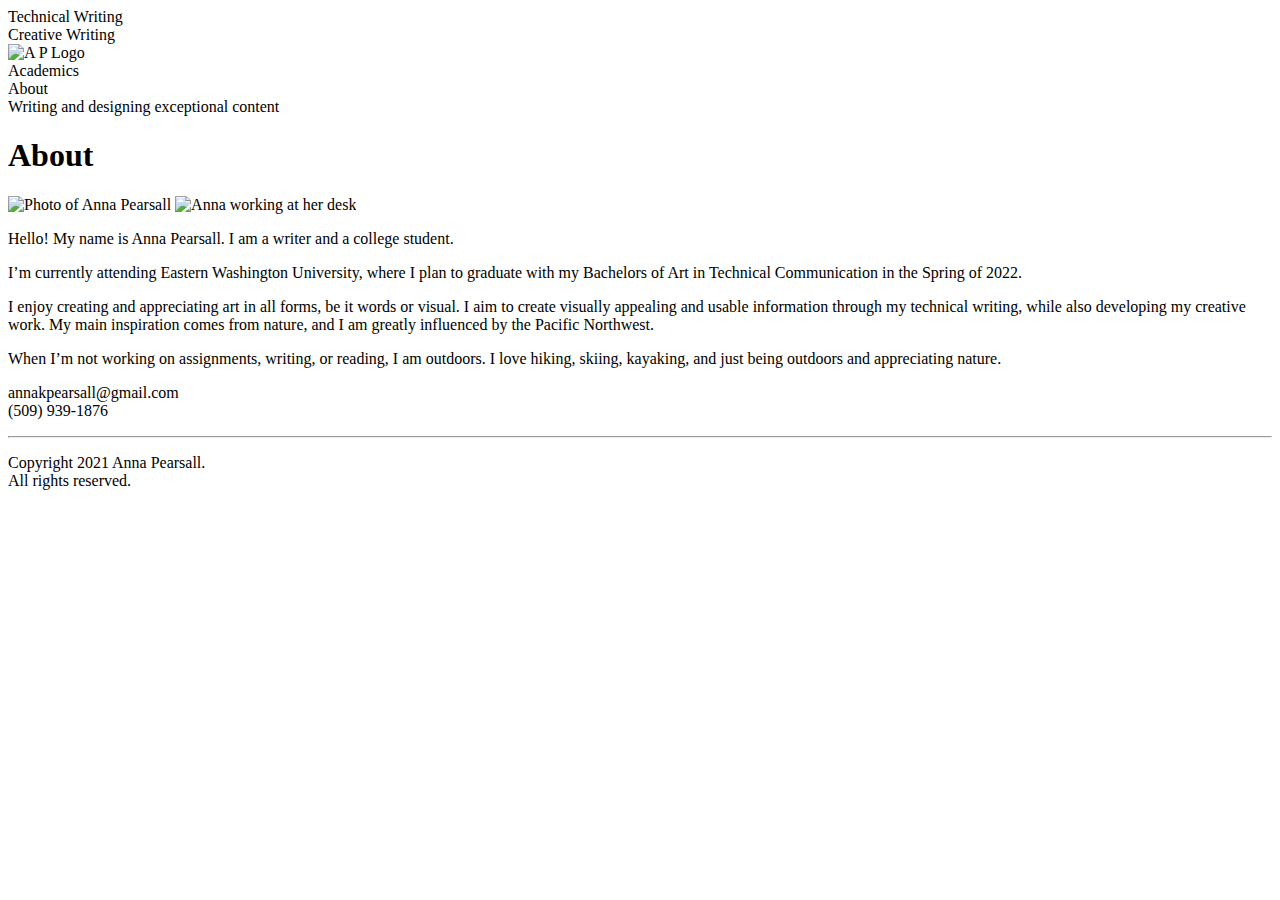
==== about.html @ 51fda55f "Add files via upload" ====
<html>

<head>
  <title> About | Anna Pearsall </title>
  <meta charset="UTF-8">
  <meta name="keywords" content="portfolio, resume, writing, contact info, email address, phone number, about, college student">
  <meta name="description" content="Meet Anna Pearsall, a college student studying Technical Communication and Creative Writing.">
  <meta name="author" content="Anna Pearsall">
  <meta name="viewport" content="width=device-width, intitial-scale=1.0">
</head>

<body>
  <a name="header"> </a>
  <div class="header">
    <div class="menu-option"> Technical Writing </div>
    <div class="menu-option"> Creative Writing </div>
    <img id="logo" src="https://i.imgur.com/4U53gy1.png" alt="A P Logo">
    <div class="menu-option"> Academics </div>
    <div class="menu-option"> About </div>
  </div>
  <div id="catch-phrase"> Writing and designing exceptional content </div>

  <div id="title">
    <h1> About </h1>
  </div>

  <div id="main">
    <img id="portrait" src="https://i.imgur.com/eiROH2Q.jpg" alt="Photo of Anna Pearsall">

    <img id="desk-photo" src="https://i.imgur.com/O027x8C.jpg" alt="Anna working at her desk">
  </div>
  <div class="content">
    <p>Hello! My name is Anna Pearsall. I am a writer and a college student.</p>

    <p>I’m currently attending Eastern Washington University, where I plan to graduate with my Bachelors of Art in Technical Communication in the Spring of 2022.</p>

    <p>I enjoy creating and appreciating art in all forms, be it words or visual. I aim to create visually appealing and usable information through my technical writing, while also developing my creative work. My main inspiration comes from nature, and I am greatly influenced by the Pacific Northwest.</p>

    <p>When I’m not working on assignments, writing, or reading, I am outdoors. I love hiking, skiing, kayaking, and just being outdoors and appreciating nature.</p>
  </div>

  <div id="footer">
    <p> annakpearsall@gmail.com <br> (509) 939-1876 </p>
    <hr>
    <p> Copyright 2021 Anna Pearsall. <br> All rights reserved.
    </p>
  </div>
</body>

</html>
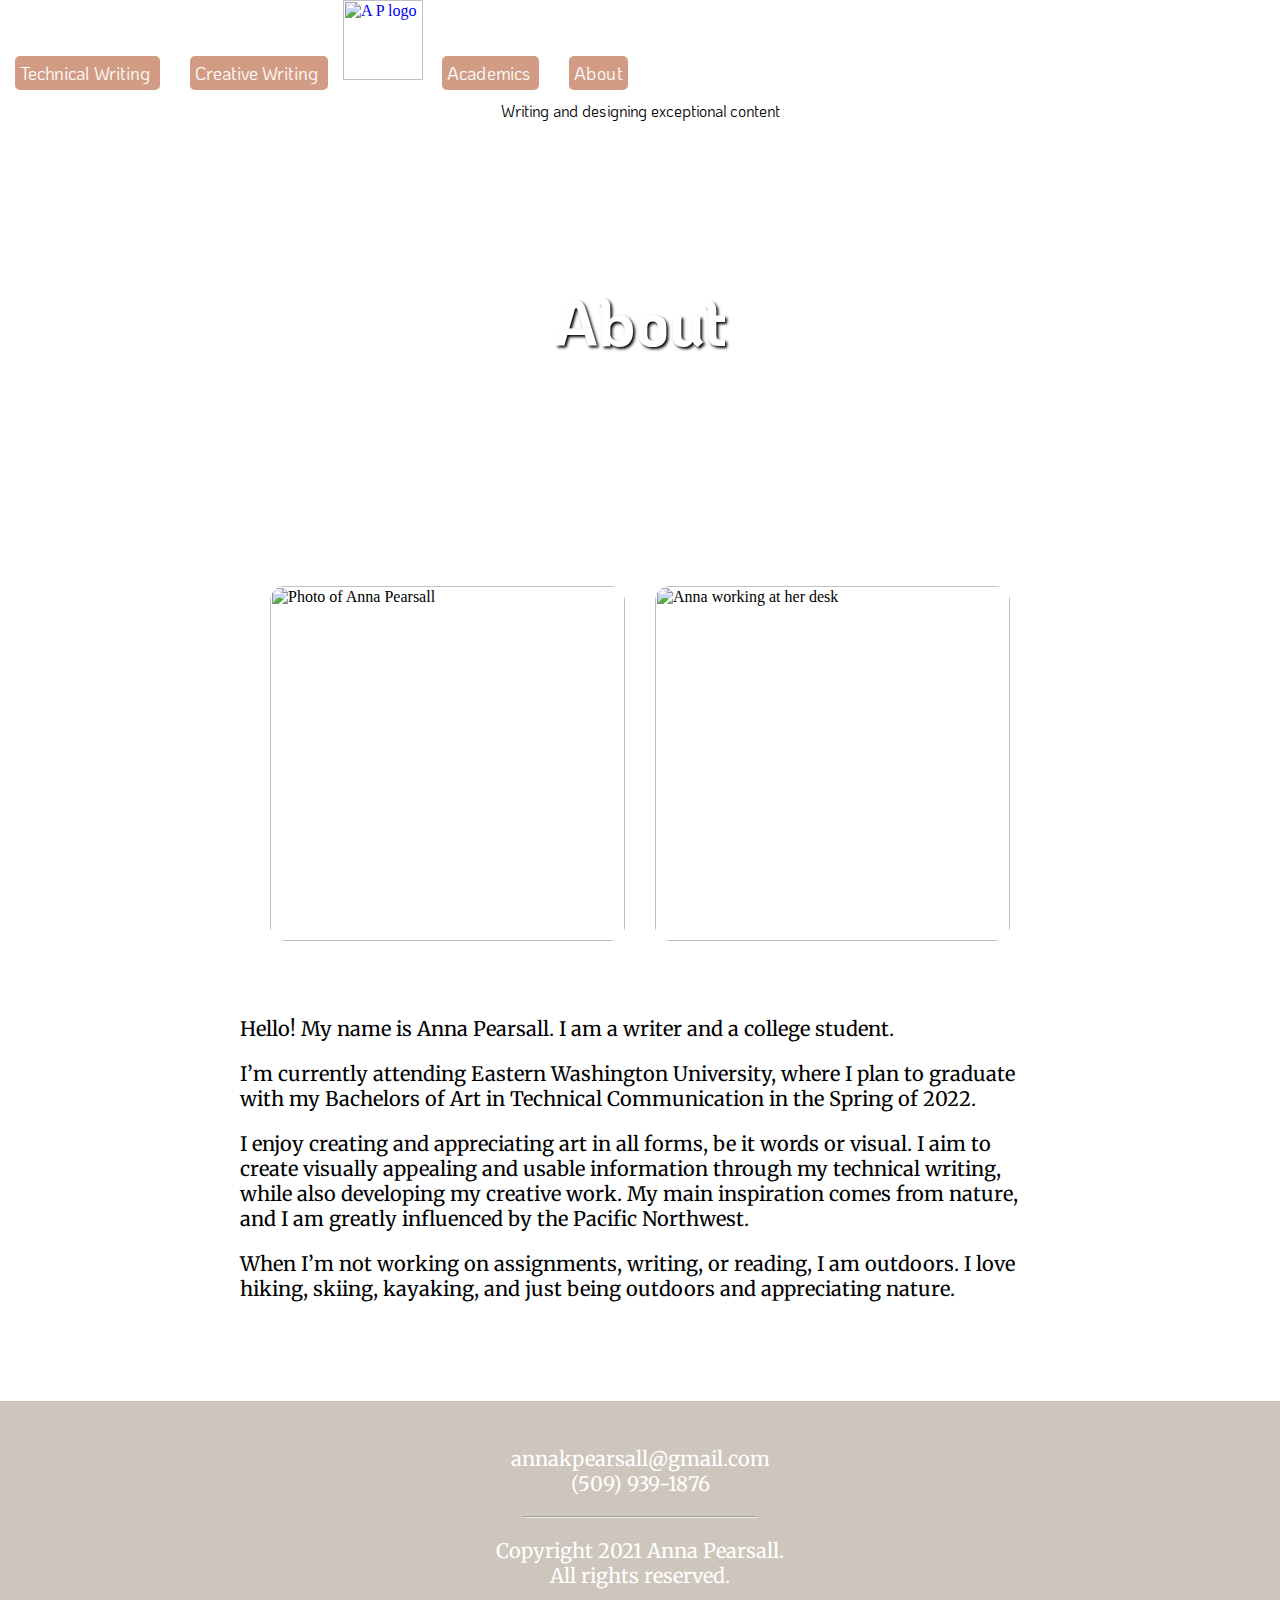
==== commit fbd72337: "Added links and head info" ====
--- a/about.html
+++ b/about.html
@@ -2,21 +2,23 @@
 
 <head>
   <title> About | Anna Pearsall </title>
+  <link rel="stylesheet" href="about-style.css">
   <meta charset="UTF-8">
   <meta name="keywords" content="portfolio, resume, writing, contact info, email address, phone number, about, college student">
   <meta name="description" content="Meet Anna Pearsall, a college student studying Technical Communication and Creative Writing.">
   <meta name="author" content="Anna Pearsall">
   <meta name="viewport" content="width=device-width, intitial-scale=1.0">
+  <base href="https://annapearsall.com/">
 </head>
 
 <body>
   <a name="header"> </a>
-  <div class="header">
-    <div class="menu-option"> Technical Writing </div>
-    <div class="menu-option"> Creative Writing </div>
-    <img id="logo" src="https://i.imgur.com/4U53gy1.png" alt="A P Logo">
-    <div class="menu-option"> Academics </div>
-    <div class="menu-option"> About </div>
+  <div id="header">
+    <a class="menu-option" href="technical-writing.html"> Technical Writing </a>
+    <a class="menu-option" href="creative-writing.html"> Creative Writing </a>
+    <a href="https://www.annapearsall.com/"> <img id="logo" src="https://i.imgur.com/4U53gy1.png" alt="A P logo"> </a>
+    <a class="menu-option" href="academics.html"> Academics </a>
+    <a class="menu-option" href="about.html"> About </a>
   </div>
   <div id="catch-phrase"> Writing and designing exceptional content </div>
 
@@ -47,4 +49,4 @@
   </div>
 </body>
 
-</html>+</html>
--- a/about-style.css
+++ b/about-style.css
@@ -0,0 +1,181 @@
+@import url(https://fonts.googleapis.com/css2?family=KoHo&family=Merriweather&display=swap);
+
+body {
+  margin: 0;
+}
+
+html {
+  scroll-behavior: smooth;
+}
+
+p {
+  font-family: Merriweather, serif;
+  font-size: 20px;
+}
+
+a {
+  text-decoration: none;
+}
+
+
+h1 {
+  font-size: 64px;
+  text-align: center;
+  color: white;
+  font-family: KoHo, sans-serif;
+  position: absolute;
+  top: 25%;
+  width: 100%;
+  text-shadow: 2px 2px 3px black;
+}
+
+/* Styling the header */
+.header {
+  display: flex;
+  align-items: flex-end;
+  justify-content: space-around;
+  margin: 30px 30px 10px 30px;
+  flex-flow: row wrap;
+}
+
+#logo {
+  width: 80px;
+}
+
+.menu-option {
+  background: #D29C84;
+  padding: 5px;
+  font-family: KoHo, sans-serif;
+  font-size: 18px;
+  border-radius: 5px;
+  text-align: center;
+  color: white;
+  width: 160px;
+  margin: 10px 15px;
+}
+
+#catch-phrase {
+  font-family: KoHo, sans-serif;
+  text-align: center;
+  margin-top: 15px;
+  margin-bottom: 20px;
+}
+
+/* Styling the body */
+
+#title {
+  background: url(https://i.imgur.com/ZiITbdl.jpg?1);
+  background-position: center;
+  background-size: cover;
+  background-attachment: fixed;
+  height: 380px;
+  margin-bottom: 50px;
+  position: relative;
+}
+
+#main {
+  display: flex;
+  flex-wrap: wrap;
+  justify-content: center;
+}
+
+.content {
+  max-width: 800px;
+  margin: auto;
+  margin-top: 60px;
+}
+
+#portrait {
+  height: 355px;
+  margin: 15px;
+  border-radius: 15px;
+}
+
+#desk-photo {
+  height: 355px;
+  margin: 15px;
+  border-radius: 15px;
+  grid-column-start: 1;
+}
+
+/* Styling the footer */
+
+#footer {
+  color: white;
+  height: 180px;
+  background: #CEC5BC;
+  text-align: center;
+  font-family: merriweather, serif;
+  font-size: 20px;
+  padding-top: 25px;
+  margin-top: 100px;
+}
+
+hr {
+  width: 230px;
+}
+
+/* Interactivity */
+.menu-option:hover {
+  background: white;
+  color: #D29C84;
+  box-shadow: -2px 2px 4px rgba(0, 0, 0, 0.25);
+}
+.menu-option {
+  transition: all .75s ease;
+}
+
+/* Adding Media Queries */
+
+@media (max-width: 875px) {
+  
+  
+  .paragraph {
+    margin: 50px;
+    
+  }
+}
+
+@media (max-width: 960px) {
+  .header {
+    display: grid;
+    grid-template-columns: repeat(3, 1fr);
+    grid-template-rows: 1fr 1fr;
+    justify-items: center;
+  }
+  
+  #tcom-button {
+    grid-area: 1 / 1 / 2 / 2;
+  }
+  
+  #creative-button {
+    grid-area: 2 / 1 / 3 / 2;
+  }
+  
+  #academics-button {
+    grid-area: 1 / 3 / 2 / 4;
+  }
+  
+  #about-button-header {
+    grid-area: 2 / 3 / 3 / 4;
+  }
+  
+  #logo {
+    grid-area: 1 / 2 / 3 / 3;
+  }
+}
+
+@media (max-width: 450px) {
+  .menu-option {
+    font-size: 14px;
+    width: 110px;
+  }
+  p {
+    font-size: 16px;
+    margin: 30px;
+  }
+  
+  .link-option {
+    width: 300px;
+  }
+}
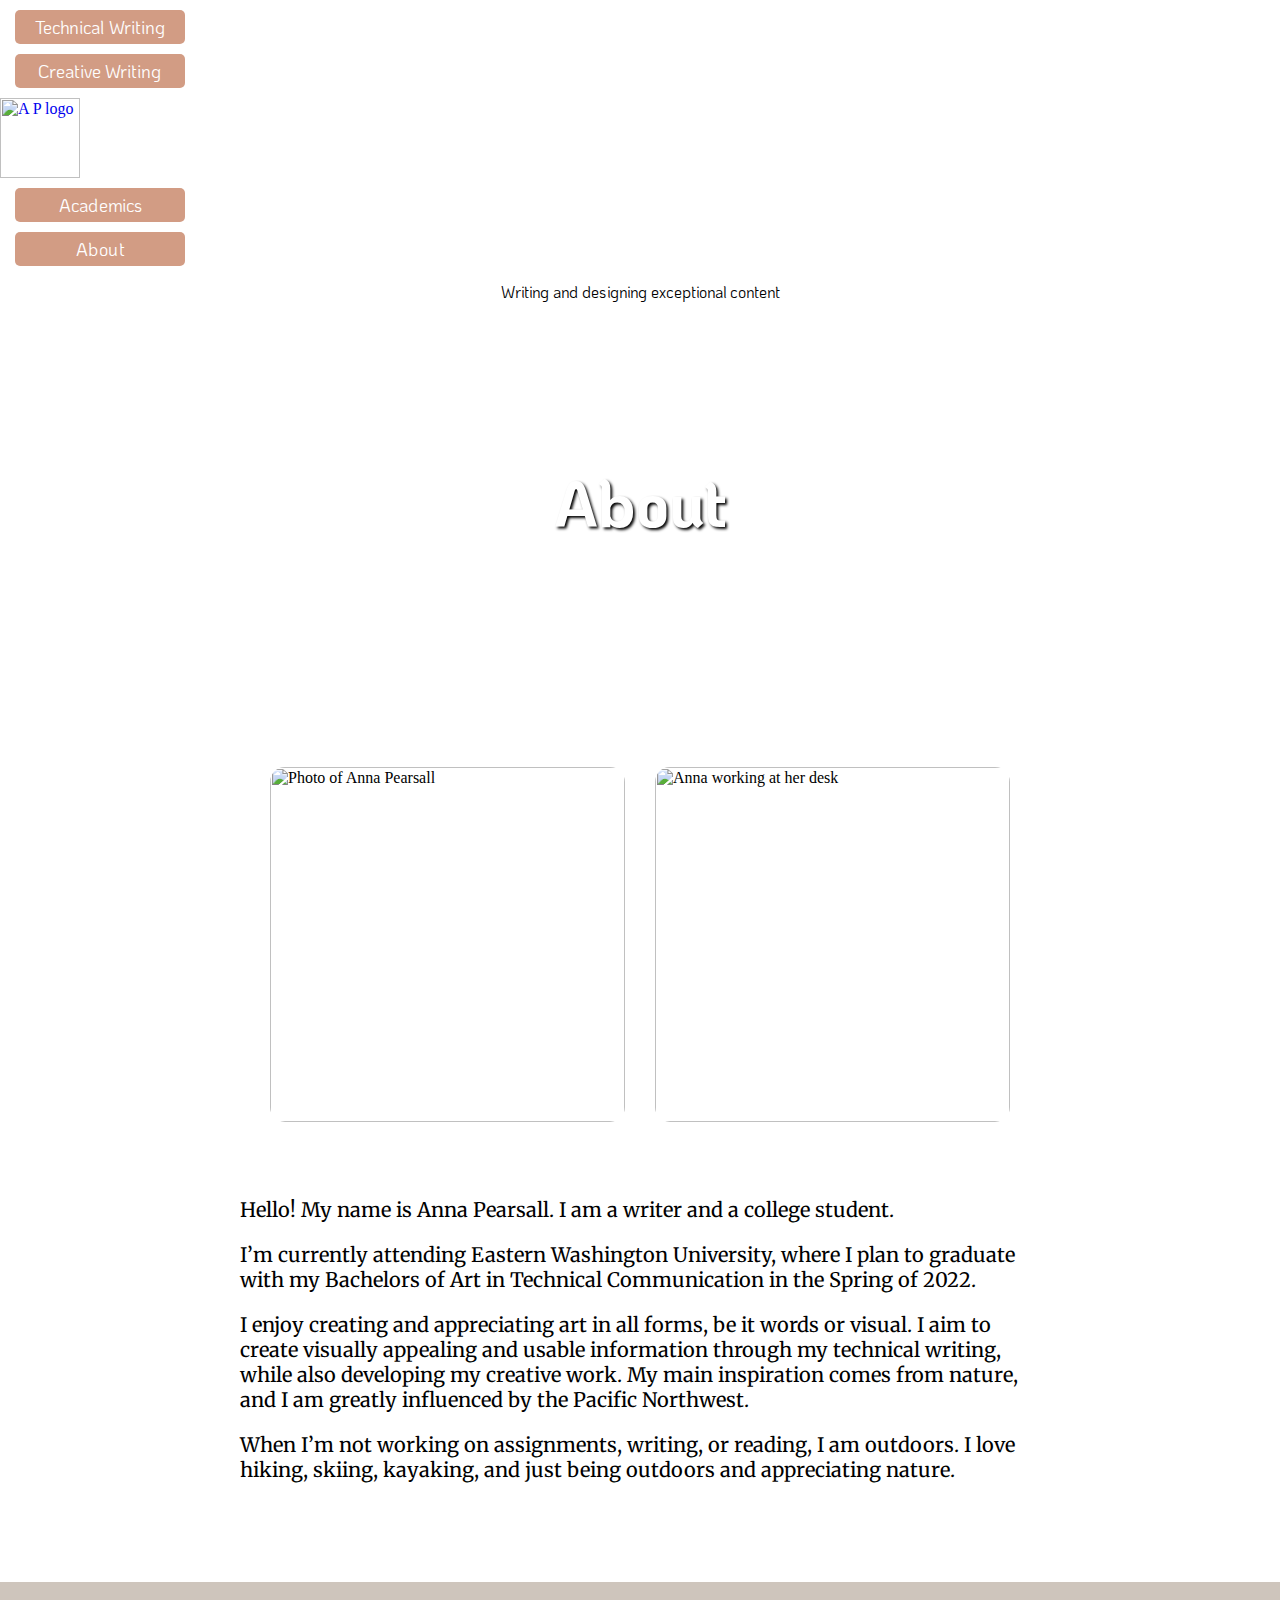
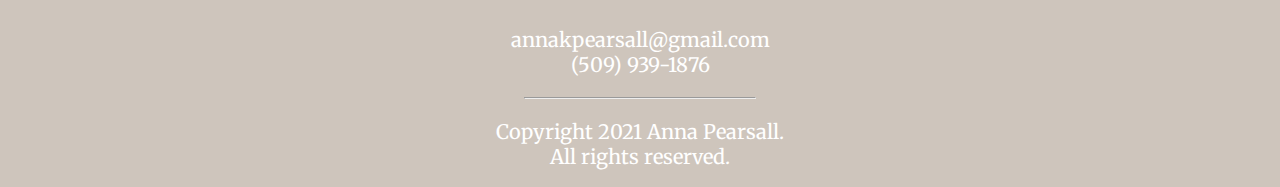
==== commit cb172026: "Fixing nav bar" ====
--- a/about.html
+++ b/about.html
@@ -14,11 +14,11 @@
 <body>
   <a name="header"> </a>
   <div id="header">
-    <a class="menu-option" href="technical-writing.html"> Technical Writing </a>
-    <a class="menu-option" href="creative-writing.html"> Creative Writing </a>
+    <a href="technical-writing.html"> <div class="menu-option" > Technical Writing </div>  </a>
+    <a href="creative-writing.html"> <div class="menu-option"> Creative Writing </div> </a>
     <a href="https://www.annapearsall.com/"> <img id="logo" src="https://i.imgur.com/4U53gy1.png" alt="A P logo"> </a>
-    <a class="menu-option" href="academics.html"> Academics </a>
-    <a class="menu-option" href="about.html"> About </a>
+    <a href="academics.html"> <div class="menu-option"> Academics </div> </a>
+    <a href="about.html"><div class="menu-option"> About </div> </a> 
   </div>
   <div id="catch-phrase"> Writing and designing exceptional content </div>
 
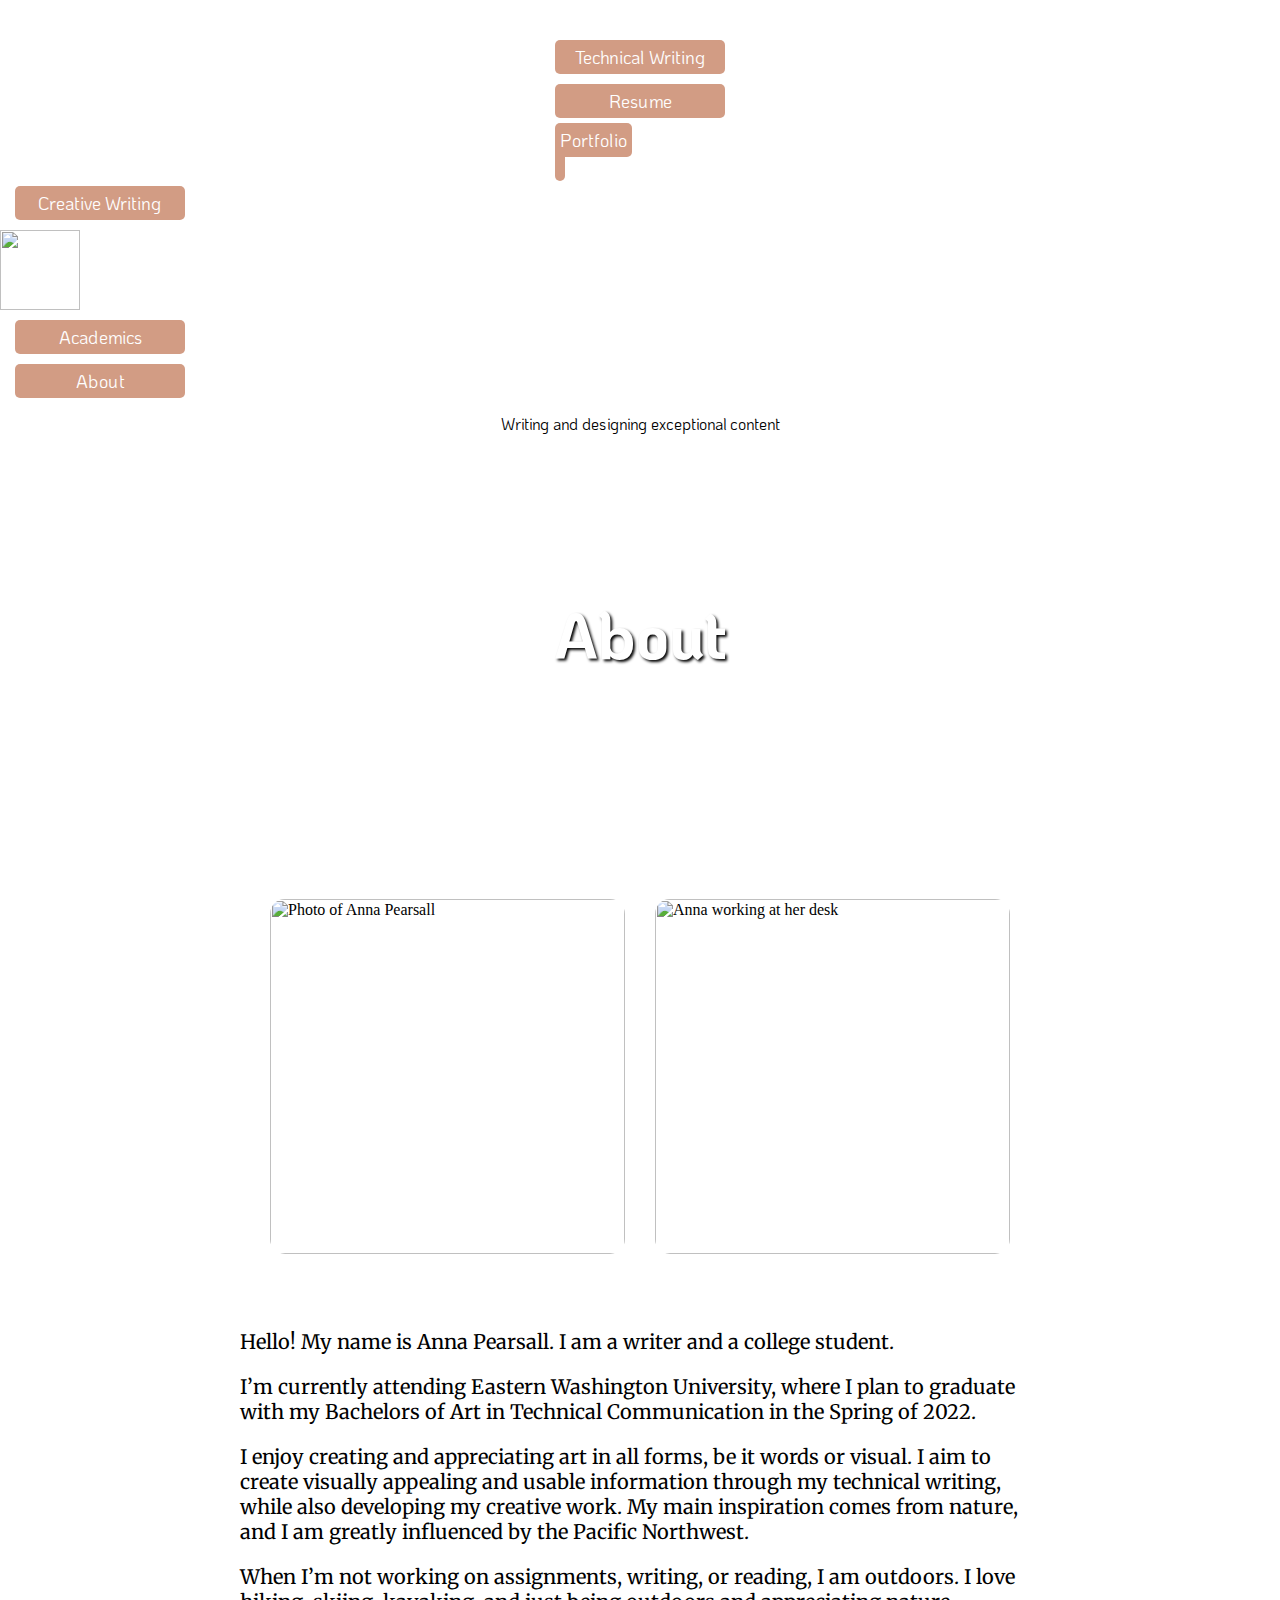
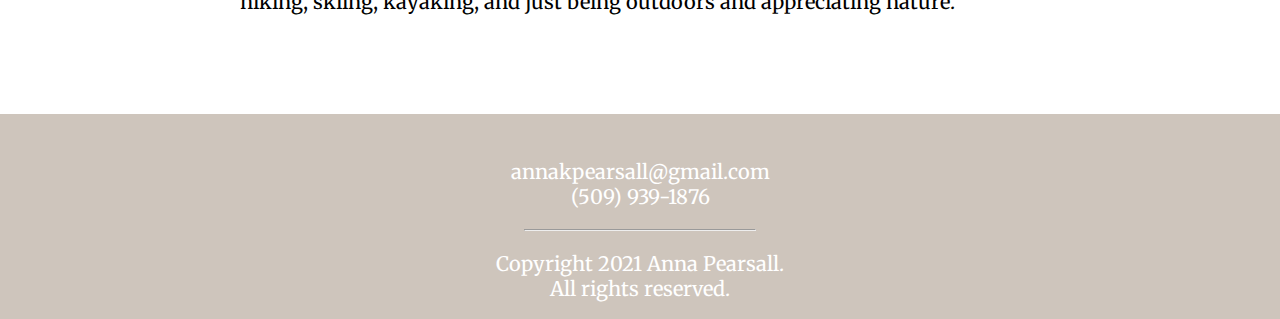
==== commit 25df611e: "adding dropdown" ====
--- a/about.html
+++ b/about.html
@@ -14,7 +14,15 @@
 <body>
   <a name="header"> </a>
   <div id="header">
-    <a href="technical-writing.html"> <div class="menu-option" > Technical Writing </div>  </a>
+    <div id="dropdown">
+      <a href="technical-writing.html"> <div class="menu-option" > Technical Writing </div>  </a>
+	  
+	  <!-- Hidden within CSS -->
+	<div id="dropdown-content">
+    <a href="resume.html"> <div class="menu-option"> Resume </div> </a>
+    <a href="portfolio.html> "<div class="menu-option"> Portfolio </div> </a>
+	 </div>
+	</div>
     <a href="creative-writing.html"> <div class="menu-option"> Creative Writing </div> </a>
     <a href="https://www.annapearsall.com/"> <img id="logo" src="https://i.imgur.com/4U53gy1.png" alt="A P logo"> </a>
     <a href="academics.html"> <div class="menu-option"> Academics </div> </a>
--- a/about-style.css
+++ b/about-style.css
@@ -15,6 +15,7 @@
 
 a {
   text-decoration: none;
+  color: white;
 }
 
 
@@ -30,7 +31,7 @@
 }
 
 /* Styling the header */
-.header {
+#header {
   display: flex;
   align-items: flex-end;
   justify-content: space-around;
@@ -137,7 +138,7 @@
 }
 
 @media (max-width: 960px) {
-  .header {
+  #header {
     display: grid;
     grid-template-columns: repeat(3, 1fr);
     grid-template-rows: 1fr 1fr;
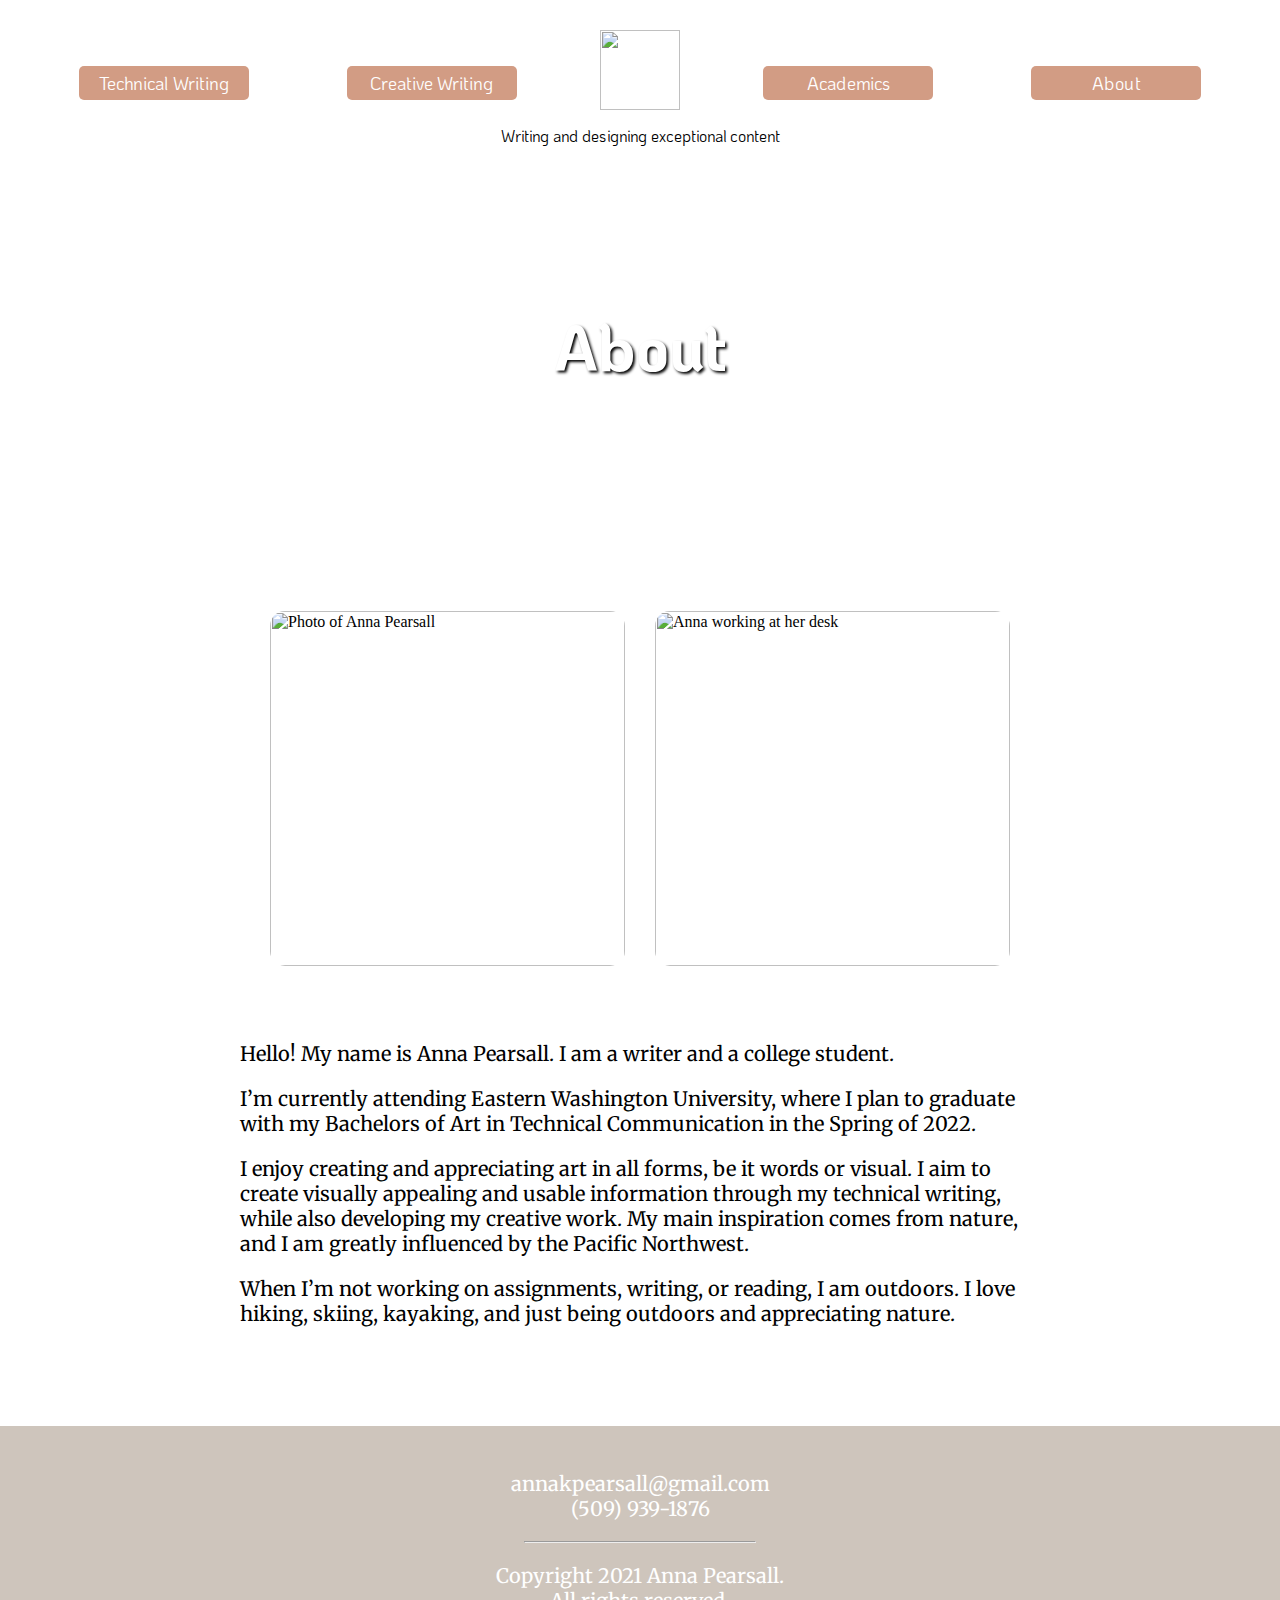
==== commit a656e7b2: "taking away dropdown" ====
--- a/about.html
+++ b/about.html
@@ -14,15 +14,7 @@
 <body>
   <a name="header"> </a>
   <div id="header">
-    <div id="dropdown">
-      <a href="technical-writing.html"> <div class="menu-option" > Technical Writing </div>  </a>
-	  
-	  <!-- Hidden within CSS -->
-	<div id="dropdown-content">
-    <a href="resume.html"> <div class="menu-option"> Resume </div> </a>
-    <a href="portfolio.html> "<div class="menu-option"> Portfolio </div> </a>
-	 </div>
-	</div>
+    <a href="technical-writing.html"> <div class="menu-option" > Technical Writing </div>  </a>
     <a href="creative-writing.html"> <div class="menu-option"> Creative Writing </div> </a>
     <a href="https://www.annapearsall.com/"> <img id="logo" src="https://i.imgur.com/4U53gy1.png" alt="A P logo"> </a>
     <a href="academics.html"> <div class="menu-option"> Academics </div> </a>
